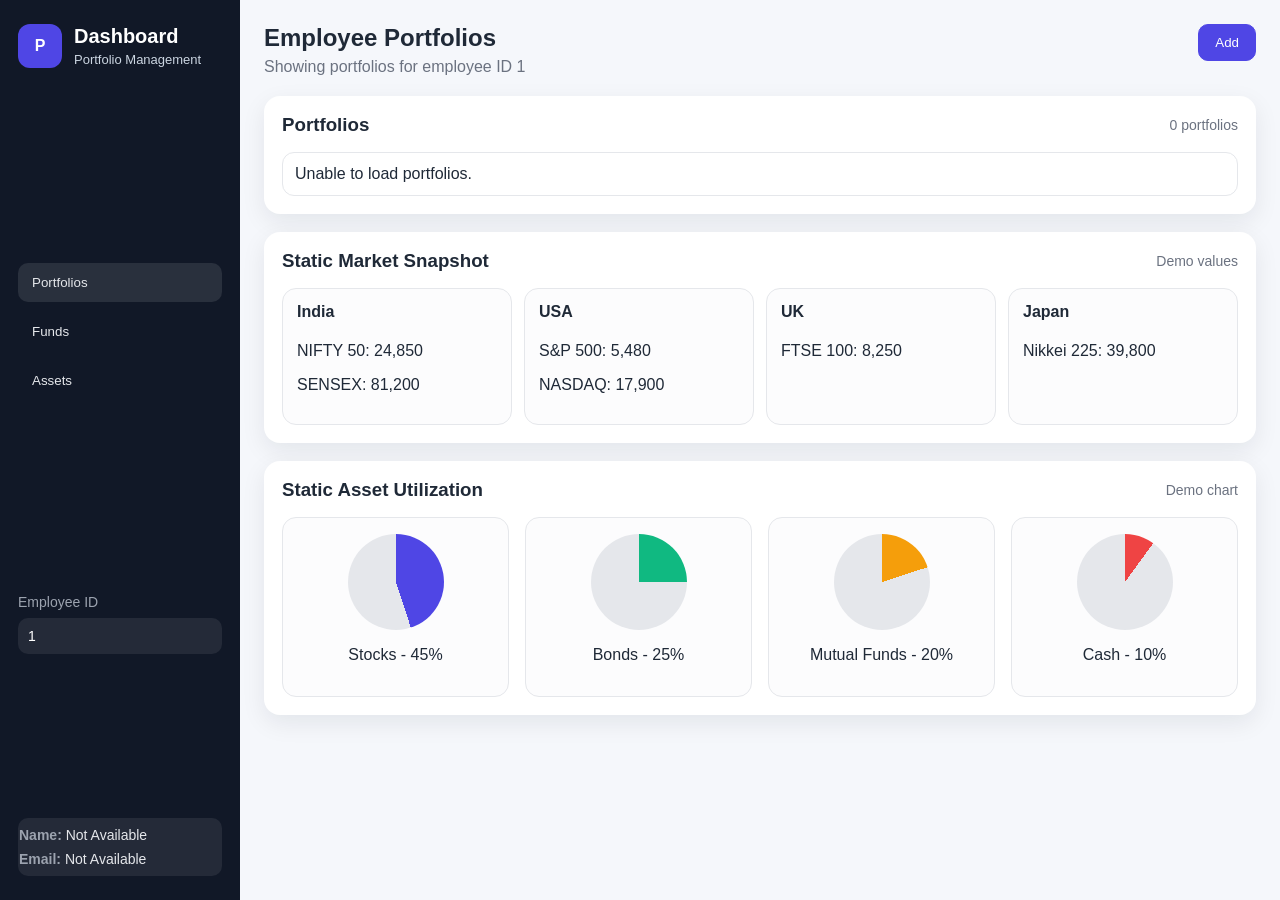
==== frontend/dashboard/dashboard.html @ d3228c17 "Added Employee Dashboard" ====
<!DOCTYPE html>
<html lang="en">
<head>
    <meta charset="UTF-8" />
    <meta name="viewport" content="width=device-width, initial-scale=1.0" />
    <title>Portfolio Dashboard</title>
    <link rel="stylesheet" href="./dashboard.css" />
    <link rel="stylesheet" href="https://cdnjs.cloudflare.com/ajax/libs/font-awesome/6.5.0/css/all.min.css">
</head>
<body>
<div class="app-shell">
    <aside class="sidebar">
        <div class="brand">
            <div class="brand-icon">P</div>
            <div>
                <h1>Dashboard</h1>
                <p>Portfolio Management</p>
            </div>
        </div>

        <nav class="sidebar-nav">
            <button class="nav-item active" data-section="portfolios">Portfolios</button>
            <button class="nav-item" data-section="funds">Funds</button>
            <button class="nav-item" data-section="assets">Assets</button>
        </nav>

        <div class="sidebar-footer">
            <span class="label">Employee ID</span>
            <div id="employeeIdDisplay" class="employee-id-box">—</div>
        </div>

        <div class="employee-details">

            <p>
                <strong>Name:</strong>
                <span id="employeeName">—</span>
            </p>

            <p>
                <strong>Email:</strong>
                <span id="employeeEmail">—</span>
            </p>

        </div>
    </aside>

    <main class="main-content">
        <header class="top-bar">
            <div>
                <h2>Employee Portfolios</h2>
                <p id="pageSubtitle">Showing portfolios for employee ID <span id="empIdSpan">—</span></p>
            </div>

            <div class="actions">
                <button id="addBtn" class="action-btn primary">Add</button>
            </div>
        </header>

        <section class="section-card">
            <div class="section-header">
                <h3>Portfolios</h3>
                <span id="portfolioCount" class="muted">0 portfolios</span>
            </div>
            <div id="portfolioList" class="portfolio-strip"></div>
        </section>


        <section class="section-card">
            <div class="section-header">
                <h3>Static Market Snapshot</h3>
                <span class="muted">Demo values</span>
            </div>

            <div class="stats-grid">
                <div class="stat-card">
                    <h4>India</h4>
                    <p>NIFTY 50: 24,850</p>
                    <p>SENSEX: 81,200</p>
                </div>
                <div class="stat-card">
                    <h4>USA</h4>
                    <p>S&P 500: 5,480</p>
                    <p>NASDAQ: 17,900</p>
                </div>
                <div class="stat-card">
                    <h4>UK</h4>
                    <p>FTSE 100: 8,250</p>
                </div>
                <div class="stat-card">
                    <h4>Japan</h4>
                    <p>Nikkei 225: 39,800</p>
                </div>
            </div>
        </section>

        <section class="section-card">
            <div class="section-header">
                <h3>Static Asset Utilization</h3>
                <span class="muted">Demo chart</span>
            </div>

            <div class="chart-row">
                <div class="chart-box">
                    <div class="pie" style="--value: 45; --color: #4f46e5;"></div>
                    <p>Stocks - 45%</p>
                </div>
                <div class="chart-box">
                    <div class="pie" style="--value: 25; --color: #10b981;"></div>
                    <p>Bonds - 25%</p>
                </div>
                <div class="chart-box">
                    <div class="pie" style="--value: 20; --color: #f59e0b;"></div>
                    <p>Mutual Funds - 20%</p>
                </div>
                <div class="chart-box">
                    <div class="pie" style="--value: 10; --color: #ef4444;"></div>
                    <p>Cash - 10%</p>
                </div>
            </div>
        </section>
    </main>
</div>

<div id="modal" class="modal hidden">
    <div class="modal-content">
        <div class="section-header">
            <h3 id="modalTitle">Add Portfolio</h3>
            <button id="closeModalBtn" class="close-btn">×</button>
        </div>

        <form id="portfolioForm" class="form-grid">
            <label>
                Portfolio Name
                <input type="text" id="portfolioName" required />
            </label>
            <label>
                Description
                <input type="text" id="portfolioDescription" required />
            </label>
            <label>
                Risk Level
                <input type="text" id="riskLevel" required />
            </label>
            <label>
                Allocated Amount
                <input type="number" id="allocatedAmount" required />
            </label>
            <label>
                Investor ID
                <input type="number" id="investorId" required />
            </label>
            <label>
                Created Date
                <input type="date" id="createdDate" required />
            </label>

            <div class="form-actions">
                <button type="submit" class="action-btn primary">Save</button>
                <button type="button" id="cancelBtn" class="action-btn">Cancel</button>
            </div>
        </form>
    </div>
</div>

<div id="toast" class="toast"></div>
<script src="./dashboard.js"></script>

</body>
</html>
---- frontend/dashboard/dashboard.css ----
:root {
  --bg: #f5f7fb;
  --card: #ffffff;
  --text: #1f2937;
  --muted: #6b7280;
  --border: #e5e7eb;
  --primary: #4f46e5;
  --danger: #dc2626;
  --shadow: 0 8px 24px rgba(15, 23, 42, 0.08);
}

* {
  box-sizing: border-box;
}

body {
  margin: 0;
  font-family: Arial, Helvetica, sans-serif;
  color: var(--text);
  background: var(--bg);
  overflow: hidden;
}
.app-shell {
  display: flex;
  height: 100vh;
  overflow: hidden;
}
.sidebar {
  width: 240px;
  height: 100vh;
  background: #111827;
  color: #fff;
  padding: 24px 18px;
  display: flex;
  flex-direction: column;
  justify-content: space-between;
  flex-shrink: 0;
}

.brand {
  display: flex;
  gap: 12px;
  align-items: center;
  margin-bottom: 32px;
}

.brand-icon {
  width: 44px;
  height: 44px;
  border-radius: 12px;
  background: var(--primary);
  display: grid;
  place-items: center;
  font-weight: 700;
}

.brand h1 {
  font-size: 20px;
  margin: 0;
}

.brand p {
  margin: 4px 0 0;
  color: #cbd5e1;
  font-size: 13px;
}

.sidebar-nav {
  display: flex;
  flex-direction: column;
  gap: 10px;
}

.nav-item {
  border: none;
  background: transparent;
  color: #e5e7eb;
  text-align: left;
  padding: 12px 14px;
  border-radius: 10px;
  cursor: pointer;
  transition: 0.2s;
}

.nav-item:hover,
.nav-item.active {
  background: rgba(255, 255, 255, 0.1);
}

.sidebar-footer {
  margin-top: 30px;
  font-size: 14px;
}

.label {
  display: block;
  color: #9ca3af;
  margin-bottom: 8px;
}

.employee-id-box {
  background: rgba(255, 255, 255, 0.08);
  padding: 10px;
  border-radius: 10px;
}
.main-content {
  flex: 1;
  padding: 24px;
  overflow-y: auto;
  height: 100vh;
}

.top-bar {
  display: flex;
  justify-content: space-between;
  align-items: flex-start;
  gap: 16px;
  margin-bottom: 20px;
}

.top-bar h2 {
  margin: 0 0 6px;
}

.top-bar p {
  margin: 0;
  color: var(--muted);
}

.actions {
  display: flex;
  gap: 10px;
  flex-wrap: wrap;
}

.action-btn {
  border: 1px solid var(--border);
  background: var(--card);
  color: var(--text);
  padding: 10px 16px;
  border-radius: 10px;
  cursor: pointer;
  transition: 0.2s;
}

.action-btn:hover {
  transform: translateY(-1px);
}

.action-btn.primary {
  background: var(--primary);
  border-color: var(--primary);
  color: #fff;
}

.action-btn.danger {
  background: var(--danger);
  border-color: var(--danger);
  color: #fff;
}

.section-card {
  background: var(--card);
  border-radius: 16px;
  padding: 18px;
  box-shadow: var(--shadow);
  margin-bottom: 18px;
}

.section-header {
  display: flex;
  justify-content: space-between;
  align-items: center;
  gap: 10px;
  margin-bottom: 16px;
}

.section-header h3 {
  margin: 0;
}

.muted {
  color: var(--muted);
  font-size: 14px;
}

.tag {
  padding: 6px 10px;
  background: #eef2ff;
  color: #4338ca;
  border-radius: 999px;
  font-size: 13px;
}

.portfolio-strip {
  display: grid;
  grid-template-columns: repeat(auto-fit, minmax(190px, 1fr));
  gap: 12px;
}

.portfolio-card {
  border: 1px solid var(--border);
  border-radius: 14px;
  padding: 14px;
  cursor: pointer;
  background: #fafafa;
  transition: 0.2s;
}

.portfolio-card:hover {
  border-color: var(--primary);
  background: #f5f7ff;
}


.profile-row {
  display: flex;
  gap: 12px;
  align-items: center;
}

.profile-icon {
  width: 44px;
  height: 44px;
  border-radius: 50%;
  background: #dbeafe;
  color: #1d4ed8;
  display: grid;
  place-items: center;
  font-weight: 700;
}

.portfolio-card h4 {
  margin: 0 0 4px;
  font-size: 15px;
}

.portfolio-card p {
  margin: 2px 0;
  color: var(--muted);
  font-size: 13px;
}
.card-actions {
    position: absolute;
    top: 10px;
    right: 10px;
    display: flex;
    gap: 8px;
}

.portfolio-card {
    position: relative;
}

.icon-btn {
    border: none;
    background: transparent;
    cursor: pointer;
    font-size: 16px;
    padding: 5px;
}

.edit-btn {
    color: #2563eb;
}

.delete-btn {
    color: #dc2626;
}

.icon-btn:hover {
    transform: scale(1.15);
}

.grid-two {
  display: grid;
  grid-template-columns: 1fr 1fr;
  gap: 18px;
}

.details-panel {
  min-height: 180px;
  border: 1px dashed var(--border);
  border-radius: 14px;
  padding: 14px;
  background: #fcfcfd;
}

.empty-state {
  color: var(--muted);
  display: grid;
  place-items: center;
  text-align: center;
}

.details-list {
  display: grid;
  gap: 10px;
}

.details-item {
  border: 1px solid var(--border);
  border-radius: 12px;
  padding: 12px;
  background: #fff;
}

.details-item strong {
  display: block;
  margin-bottom: 5px;
}

.stats-grid {
  display: grid;
  grid-template-columns: repeat(auto-fit, minmax(180px, 1fr));
  gap: 12px;
}

.stat-card {
  border: 1px solid var(--border);
  border-radius: 14px;
  padding: 14px;
  background: #fcfcfd;
}

.stat-card h4 {
  margin-top: 0;
}

.chart-row {
  display: grid;
  grid-template-columns: repeat(auto-fit, minmax(160px, 1fr));
  gap: 16px;
}

.chart-box {
  border: 1px solid var(--border);
  border-radius: 14px;
  padding: 16px;
  text-align: center;
  background: #fcfcfd;
}

.pie {
  --value: 0;
  --color: var(--primary);
  width: 96px;
  height: 96px;
  margin: 0 auto 12px;
  border-radius: 50%;
  background: conic-gradient(var(--color) calc(var(--value) * 1%), #e5e7eb 0);
}

.modal {
  position: fixed;
  inset: 0;
  background: rgba(17, 24, 39, 0.55);
  display: grid;
  place-items: center;
  padding: 20px;
}

.hidden {
  display: none;
}

.modal-content {
  width: min(680px, 100%);
  background: #fff;
  border-radius: 18px;
  padding: 20px;
  box-shadow: var(--shadow);
}

.close-btn {
  border: none;
  background: transparent;
  font-size: 28px;
  cursor: pointer;
  line-height: 1;
}

.form-grid {
  display: grid;
  grid-template-columns: repeat(2, 1fr);
  gap: 14px;
}

.form-grid label {
  display: grid;
  gap: 6px;
  font-size: 14px;
}

.form-grid input {
  border: 1px solid var(--border);
  border-radius: 10px;
  padding: 11px 12px;
  font: inherit;
}

.form-actions {
  grid-column: 1 / -1;
  display: flex;
  justify-content: flex-end;
  gap: 10px;
  margin-top: 6px;
}

@media (max-width: 900px) {
  .app-shell {
    flex-direction: column;
  }

  .sidebar {
    width: 100%;
  }

  .grid-two {
    grid-template-columns: 1fr;
  }
}

@media (max-width: 640px) {
  .top-bar {
    flex-direction: column;
  }

  .form-grid {
    grid-template-columns: 1fr;
  }
}

.toast {
    position: fixed;
    top: 20px;
    right: 20px;
    min-width: 250px;
    padding: 14px 18px;
    border-radius: 10px;
    color: white;
    font-size: 15px;
    display: none;
    z-index: 9999;
}


.toast.success {
    background: #16a34a;
}


.toast.error {
    background: #dc2626;
}


.toast.show {
    display: block;
}
.employee-details {
    margin-top: 1px;
    background: rgba(255,255,255,0.08);
    padding: 1px;
    border-radius: 10px;
    font-size: 14px;
}

.employee-details p {
    margin: 8px 0;
    color: #e5e7eb;
}

.employee-details strong {
    color: #9ca3af;
}
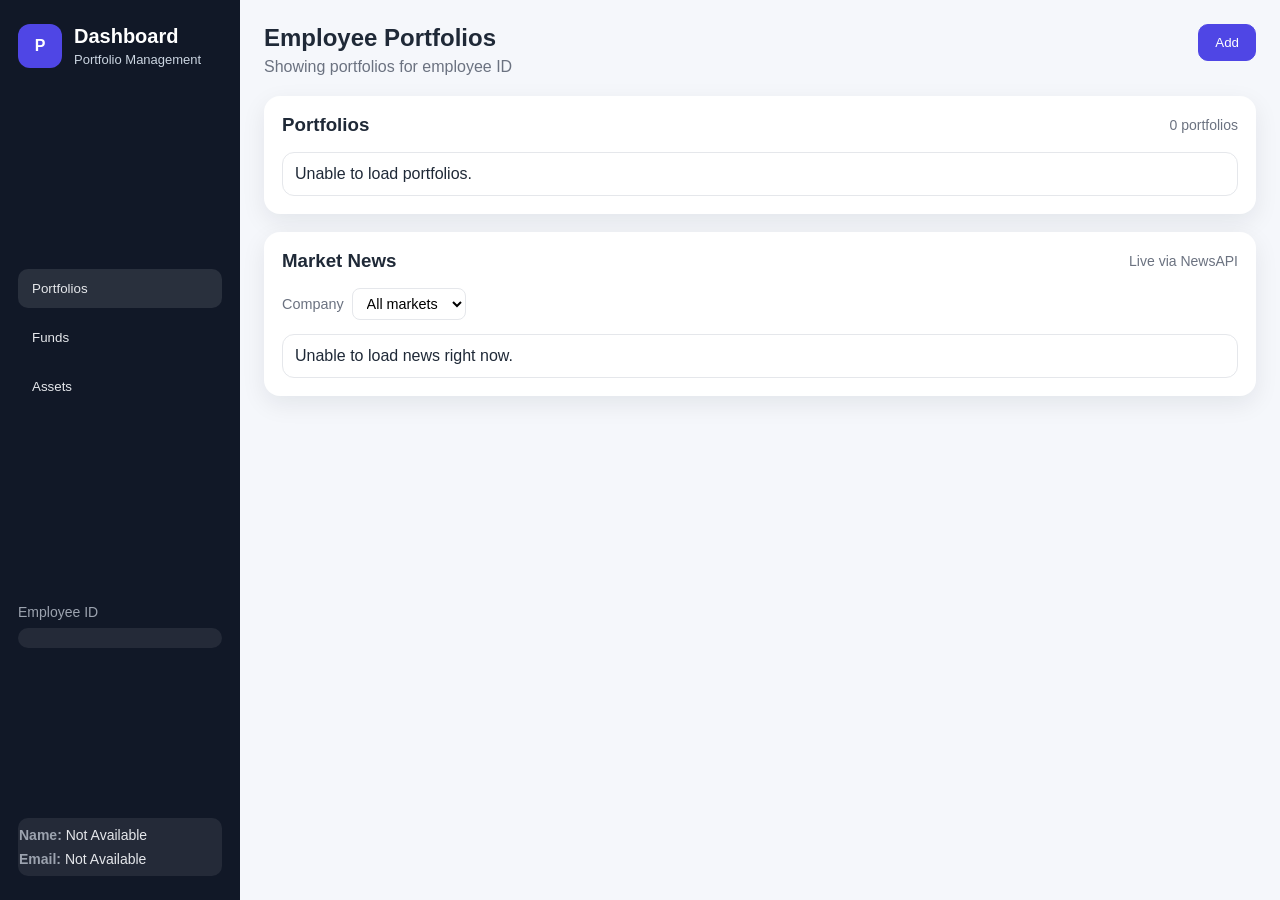
==== commit 6dcffd9b: "Implemented news fetching functioinality" ====
--- a/frontend/dashboard/dashboard.html
+++ b/frontend/dashboard/dashboard.html
@@ -67,55 +67,21 @@
 
         <section class="section-card">
             <div class="section-header">
-                <h3>Static Market Snapshot</h3>
-                <span class="muted">Demo values</span>
+                <h3>Market News</h3>
+                <span class="muted">Live via NewsAPI</span>
             </div>
 
-            <div class="stats-grid">
-                <div class="stat-card">
-                    <h4>India</h4>
-                    <p>NIFTY 50: 24,850</p>
-                    <p>SENSEX: 81,200</p>
-                </div>
-                <div class="stat-card">
-                    <h4>USA</h4>
-                    <p>S&P 500: 5,480</p>
-                    <p>NASDAQ: 17,900</p>
-                </div>
-                <div class="stat-card">
-                    <h4>UK</h4>
-                    <p>FTSE 100: 8,250</p>
-                </div>
-                <div class="stat-card">
-                    <h4>Japan</h4>
-                    <p>Nikkei 225: 39,800</p>
-                </div>
-            </div>
-        </section>
-
-        <section class="section-card">
-            <div class="section-header">
-                <h3>Static Asset Utilization</h3>
-                <span class="muted">Demo chart</span>
+            <div class="news-controls">
+                <label for="newsCompanyFilter">
+                    Company
+                    <select id="newsCompanyFilter">
+                        <option value="">All markets</option>
+                    </select>
+                </label>
             </div>
 
-            <div class="chart-row">
-                <div class="chart-box">
-                    <div class="pie" style="--value: 45; --color: #4f46e5;"></div>
-                    <p>Stocks - 45%</p>
-                </div>
-                <div class="chart-box">
-                    <div class="pie" style="--value: 25; --color: #10b981;"></div>
-                    <p>Bonds - 25%</p>
-                </div>
-                <div class="chart-box">
-                    <div class="pie" style="--value: 20; --color: #f59e0b;"></div>
-                    <p>Mutual Funds - 20%</p>
-                </div>
-                <div class="chart-box">
-                    <div class="pie" style="--value: 10; --color: #ef4444;"></div>
-                    <p>Cash - 10%</p>
-                </div>
+            <div id="newsList" class="news-list">
+                <div class="details-item">Loading news…</div>
             </div>
         </section>
     </main>
--- a/frontend/dashboard/dashboard.css
+++ b/frontend/dashboard/dashboard.css
@@ -240,6 +240,45 @@
   color: var(--muted);
   font-size: 13px;
 }
+
+.portfolio-metrics {
+  display: flex;
+  gap: 10px;
+  flex-wrap: wrap;
+  margin-top: 10px;
+  padding-top: 10px;
+  border-top: 1px dashed var(--border);
+}
+
+.metric {
+  font-size: 12.5px;
+  font-weight: 600;
+  padding: 3px 8px;
+  border-radius: 999px;
+  background: #f1f5f9;
+  color: var(--muted);
+}
+
+.metric.positive {
+  background: #dcfce7;
+  color: #16a34a;
+}
+
+.metric.negative {
+  background: #fee2e2;
+  color: #dc2626;
+}
+
+.metric.neutral {
+  background: #f1f5f9;
+  color: var(--muted);
+}
+
+.metric-loading {
+  font-size: 12.5px;
+  color: var(--muted);
+}
+
 .card-actions {
     position: absolute;
     top: 10px;
@@ -314,6 +353,75 @@
   display: grid;
   grid-template-columns: repeat(auto-fit, minmax(180px, 1fr));
   gap: 12px;
+}
+
+.news-controls {
+  margin-bottom: 14px;
+}
+
+.news-controls label {
+  display: flex;
+  align-items: center;
+  gap: 8px;
+  font-size: 0.9rem;
+  color: var(--muted);
+}
+
+.news-controls select {
+  padding: 6px 10px;
+  border-radius: 8px;
+  border: 1px solid var(--border);
+  background: #fff;
+  font-size: 0.9rem;
+}
+
+.news-list {
+  display: grid;
+  grid-template-columns: repeat(auto-fit, minmax(260px, 1fr));
+  gap: 14px;
+}
+
+.news-card {
+  display: flex;
+  flex-direction: column;
+  border: 1px solid var(--border);
+  border-radius: 14px;
+  overflow: hidden;
+  background: #fcfcfd;
+  text-decoration: none;
+  color: inherit;
+  transition: box-shadow 0.15s ease, transform 0.15s ease;
+}
+
+.news-card:hover {
+  box-shadow: 0 4px 14px rgba(0, 0, 0, 0.08);
+  transform: translateY(-2px);
+}
+
+.news-thumb {
+  width: 100%;
+  height: 140px;
+  object-fit: cover;
+}
+
+.news-body {
+  padding: 12px 14px;
+}
+
+.news-body h4 {
+  margin: 0 0 6px;
+  font-size: 0.95rem;
+  line-height: 1.3;
+}
+
+.news-body p {
+  margin: 0 0 8px;
+  font-size: 0.85rem;
+  color: var(--muted);
+  display: -webkit-box;
+  -webkit-line-clamp: 3;
+  -webkit-box-orient: vertical;
+  overflow: hidden;
 }
 
 .stat-card {
@@ -473,4 +581,4 @@
 
 .employee-details strong {
     color: #9ca3af;
-}+}
